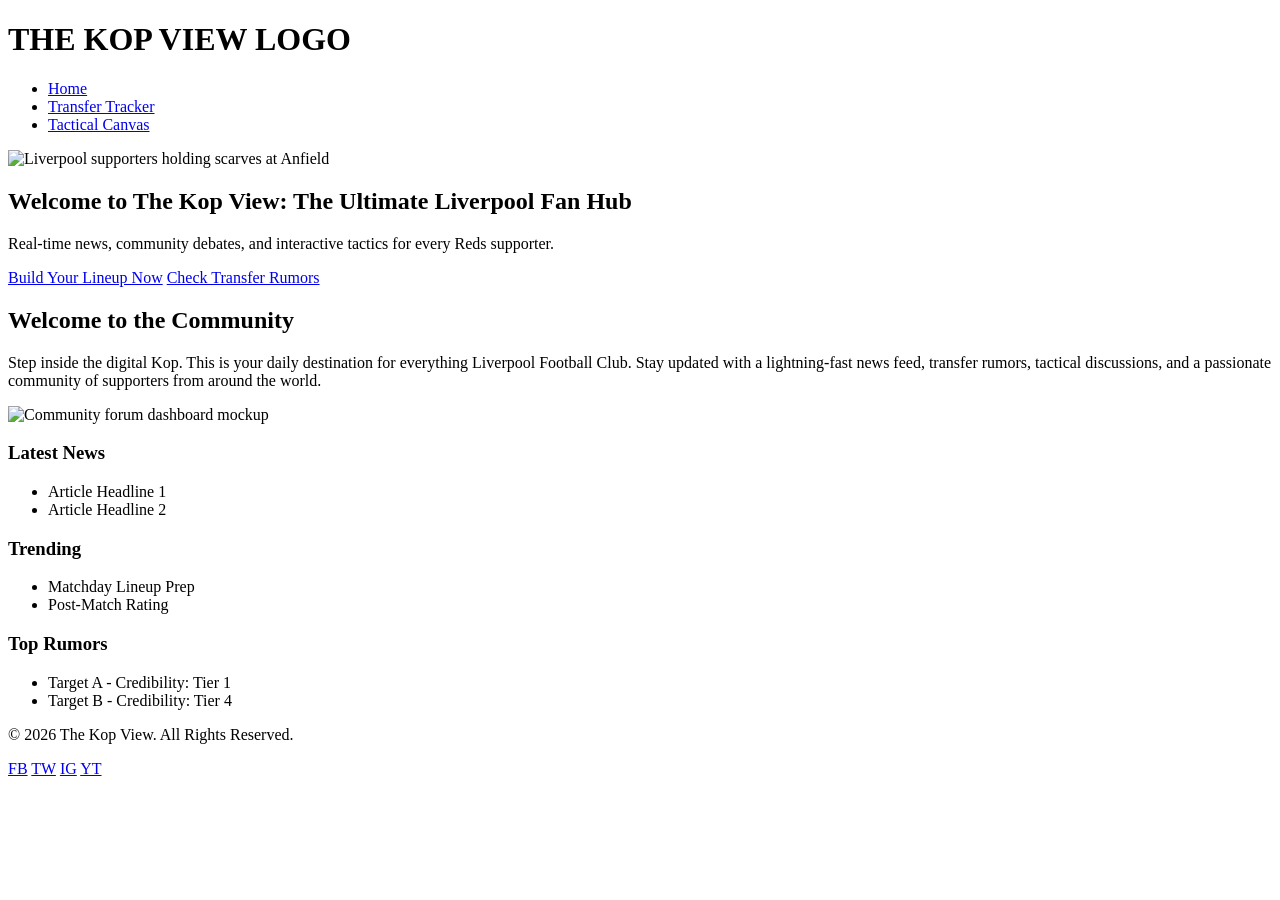
==== index.html @ 6179ca46 "Create index.html" ====
<!DOCTYPE html>
<html lang="en">
<head>
    <meta charset="UTF-8">
    <meta name="viewport" content="width=device-width, initial-scale=1.0">
    <title>The Kop View</title>
    <link rel="stylesheet" href="styles.css">
</head>
<body>
    <header>
        <div class="logo">
            <h1>THE KOP VIEW LOGO</h1>
        </div>
        <nav>
            <ul>
                <li><a href="index.html">Home</a></li>
                <li><a href="transfer-tracker.html">Transfer Tracker</a></li>
                <li><a href="tactical-canvas.html">Tactical Canvas</a></li>
            </ul>
        </nav>
    </header>
    <section class="hero">
        <img src="images/anfield.jpg" alt="Liverpool supporters holding scarves at Anfield">
        <div class="hero-content">
            <h2>Welcome to The Kop View: The Ultimate Liverpool Fan Hub</h2>
            <p>
                Real-time news, community debates, and interactive tactics for every Reds supporter.
            </p>
            <div class="hero-buttons">
                <a href="#" class="btn">Build Your Lineup Now</a>
                <a href="#" class="btn">Check Transfer Rumors</a>
            </div>
        </div>
    </section>
    <section class="intro">
        <div class="intro-text">
            <h2>Welcome to the Community</h2>
            <p>
                Step inside the digital Kop. This is your daily destination for everything Liverpool Football Club.
                Stay updated with a lightning-fast news feed, transfer rumors, tactical discussions,
                and a passionate community of supporters from around the world.
            </p>
        </div>
        <div class="intro-image">
            <img src="images/forum-dashboard.jpg" alt="Community forum dashboard mockup">
        </div>
    </section>
    <section class="features">
        <div class="feature-box">
            <h3>Latest News</h3>
            <ul>
                <li>Article Headline 1</li>
                <li>Article Headline 2</li>
            </ul>
        </div>
        <div class="feature-box">
            <h3>Trending</h3>
            <ul>
                <li>Matchday Lineup Prep</li>
                <li>Post-Match Rating</li>
            </ul>
        </div>
        <div class="feature-box">
            <h3>Top Rumors</h3>
            <ul>
                <li>Target A - Credibility: Tier 1</li>
                <li>Target B - Credibility: Tier 4</li>
            </ul>
        </div>
    </section>
    <footer>
        <p>&copy; 2026 The Kop View. All Rights Reserved.</p>
        <div class="socials">
            <a href="#">FB</a>
            <a href="#">TW</a>
            <a href="#">IG</a>
            <a href="#">YT</a>
        </div>
    </footer>
</body>
</html>
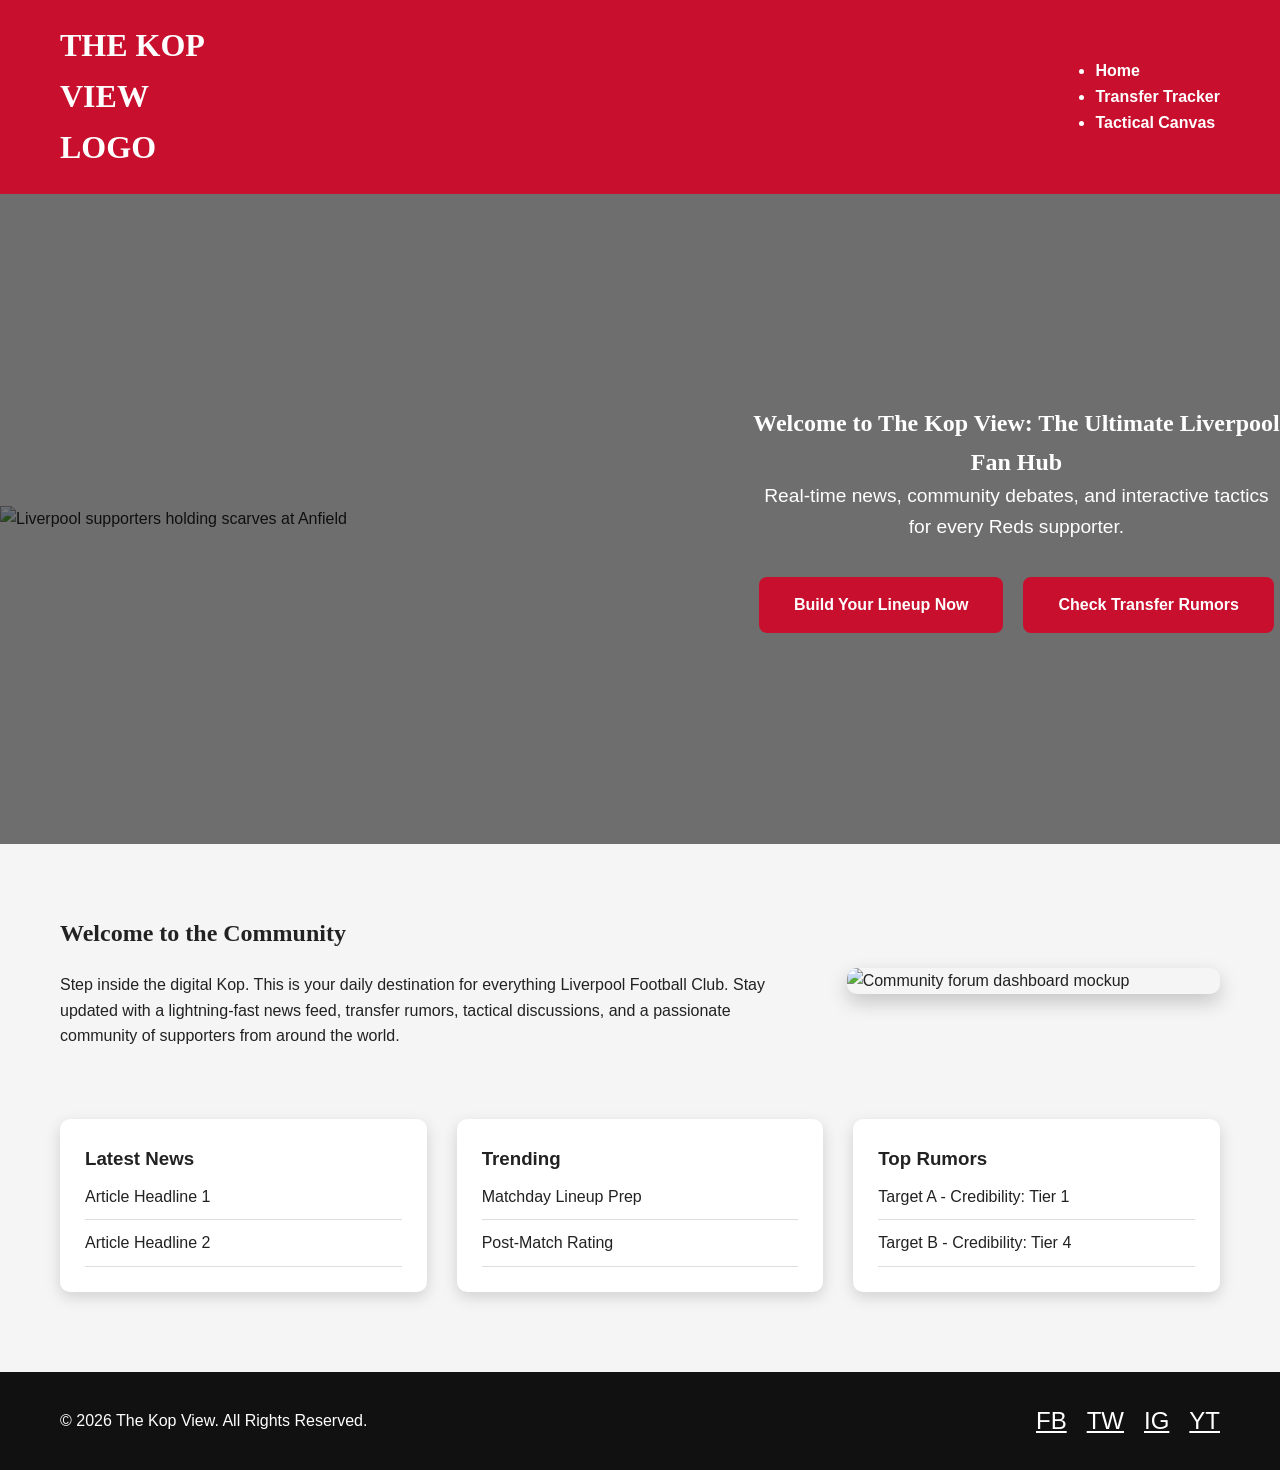
==== commit 438bf9e1: "Update index.html" ====
--- a/index.html
+++ b/index.html
@@ -4,7 +4,7 @@
     <meta charset="UTF-8">
     <meta name="viewport" content="width=device-width, initial-scale=1.0">
     <title>The Kop View</title>
-    <link rel="stylesheet" href="styles.css">
+    <link rel="stylesheet" href="style.css">
 </head>
 <body>
     <header>
@@ -14,7 +14,7 @@
         <nav>
             <ul>
                 <li><a href="index.html">Home</a></li>
-                <li><a href="transfer-tracker.html">Transfer Tracker</a></li>
+                <li><a href="TransferTracker.html">Transfer Tracker</a></li>
                 <li><a href="tactical-canvas.html">Tactical Canvas</a></li>
             </ul>
         </nav>
--- a/style.css
+++ b/style.css
@@ -0,0 +1,183 @@
+* {
+    margin: 0;
+    padding: 0;
+    box-sizing: border-box;
+}
+body {
+    font-family: "Lato", sans-serif;
+    background: #f5f5f5;
+    color: #222;
+    line-height: 1.6;
+}
+img {
+    width: 100%;
+    display: block;
+}
+h1, h2 {
+    font-family: "IM Fell French Canon SC", serif;
+}
+main {
+    max-width: 1400px;
+    margin: 0 auto;
+}
+header {
+    background: #c8102e;
+    color: white;
+    padding: 20px 60px;
+
+    display: flex;
+    justify-content: space-between;
+    align-items: center;
+}
+.logo {
+    width: 170px;
+}
+nav {
+    display: flex;
+    gap: 35px;
+}
+nav a {
+    color: white;
+    text-decoration: none;
+    font-weight: bold;
+    transition: .3s;
+}
+nav a:hover {
+    color: gold;
+}
+.hero {
+    position: relative;
+    height: 650px;
+    background-image: url("../images/anfield.jpg");
+    background-size: cover;
+    background-position: center;
+    display: flex;
+    justify-content: center;
+    align-items: center;
+}
+.hero::before {
+    content: "";
+    position: absolute;
+    inset: 0;
+    background: rgba(0,0,0,.55);
+}
+.hero-content {
+    position: relative;
+    color: white;
+    text-align: center;
+    width: 70%;
+}
+.hero h1 {
+    font-size: 3.2rem;
+    margin-bottom: 20px;
+}
+.hero p {
+    font-size: 1.2rem;
+    margin-bottom: 35px;
+}
+.hero-buttons {
+    display: flex;
+    justify-content: center;
+    gap: 20px;
+}
+.hero-buttons a {
+    background: #c8102e;
+    color: white;
+    padding: 15px 35px;
+    text-decoration: none;
+    border-radius: 8px;
+    font-weight: bold;
+    transition: .3s;
+}
+.hero-buttons a:hover {
+    background: #900020;
+}
+.intro {
+    display: grid;
+    grid-template-columns: 2fr 1fr;
+    gap: 40px;
+
+    padding: 70px 60px;
+    align-items: center;
+}
+.intro-text h2 {
+    margin-bottom: 20px;
+}
+.intro-image img {
+    border-radius: 10px;
+    box-shadow: 0 8px 20px rgba(0,0,0,.2);
+}
+.features {
+    display: grid;
+    grid-template-columns: repeat(3, 1fr);
+    gap: 30px;
+
+    padding: 0 60px 80px;
+}
+.feature-box {
+    background: white;
+    padding: 25px;
+    border-radius: 10px;
+    box-shadow: 0 5px 15px rgba(0,0,0,.15);
+}
+.feature-box h2 {
+    color: #c8102e;
+    margin-bottom: 15px;
+}
+.feature-box ul {
+    list-style: none;
+}
+.feature-box li {
+    padding: 10px 0;
+    border-bottom: 1px solid #ddd;
+}
+footer {
+    background: #111;
+    color: white;
+    padding: 30px 60px;
+    display: flex;
+    justify-content: space-between;
+    align-items: center;
+}
+.socials {
+    display: flex;
+    gap: 20px;
+}
+.socials a {
+    color: white;
+    font-size: 1.5rem;
+    transition: .3s;
+}
+.socials a:hover {
+    color: #c8102e;
+}
+@media (max-width: 900px) {
+    header {
+        flex-direction: column;
+        gap: 20px;
+    }
+    nav {
+        flex-wrap: wrap;
+        justify-content: center;
+    }
+    .hero {
+        height: 500px;
+    }
+    .hero h1 {
+        font-size: 2.3rem;
+    }
+    .hero-buttons {
+        flex-direction: column;
+    }
+    .intro {
+        grid-template-columns: 1fr;
+    }
+    .features {
+        grid-template-columns: 1fr;
+    }
+    footer {
+        flex-direction: column;
+        gap: 20px;
+        text-align: center;
+    }
+}
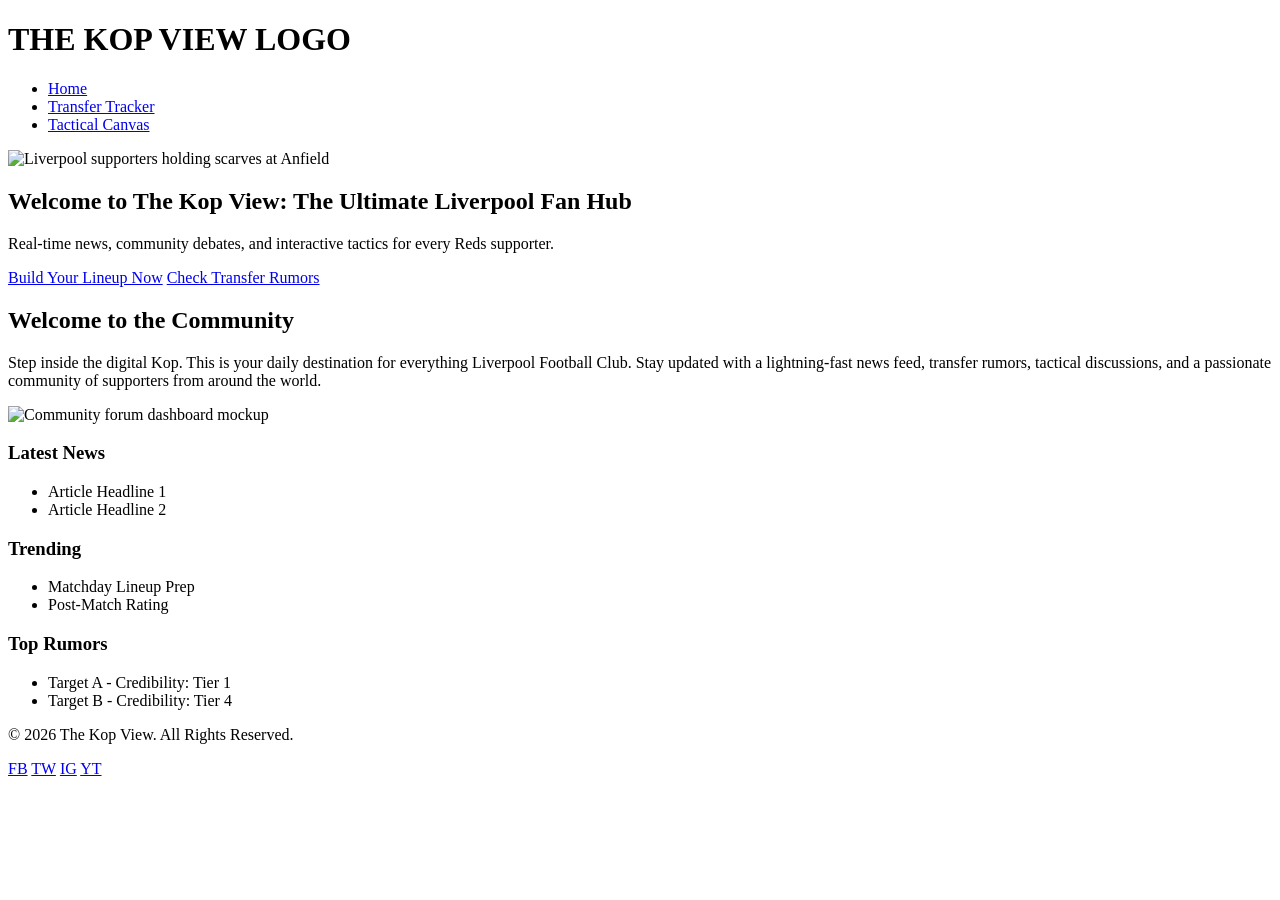
==== commit 8dabc75d: "Update index.html" ====
--- a/index.html
+++ b/index.html
@@ -4,7 +4,7 @@
     <meta charset="UTF-8">
     <meta name="viewport" content="width=device-width, initial-scale=1.0">
     <title>The Kop View</title>
-    <link rel="stylesheet" href="style.css">
+    <link rel="stylesheet" href="styles.css">
 </head>
 <body>
     <header>
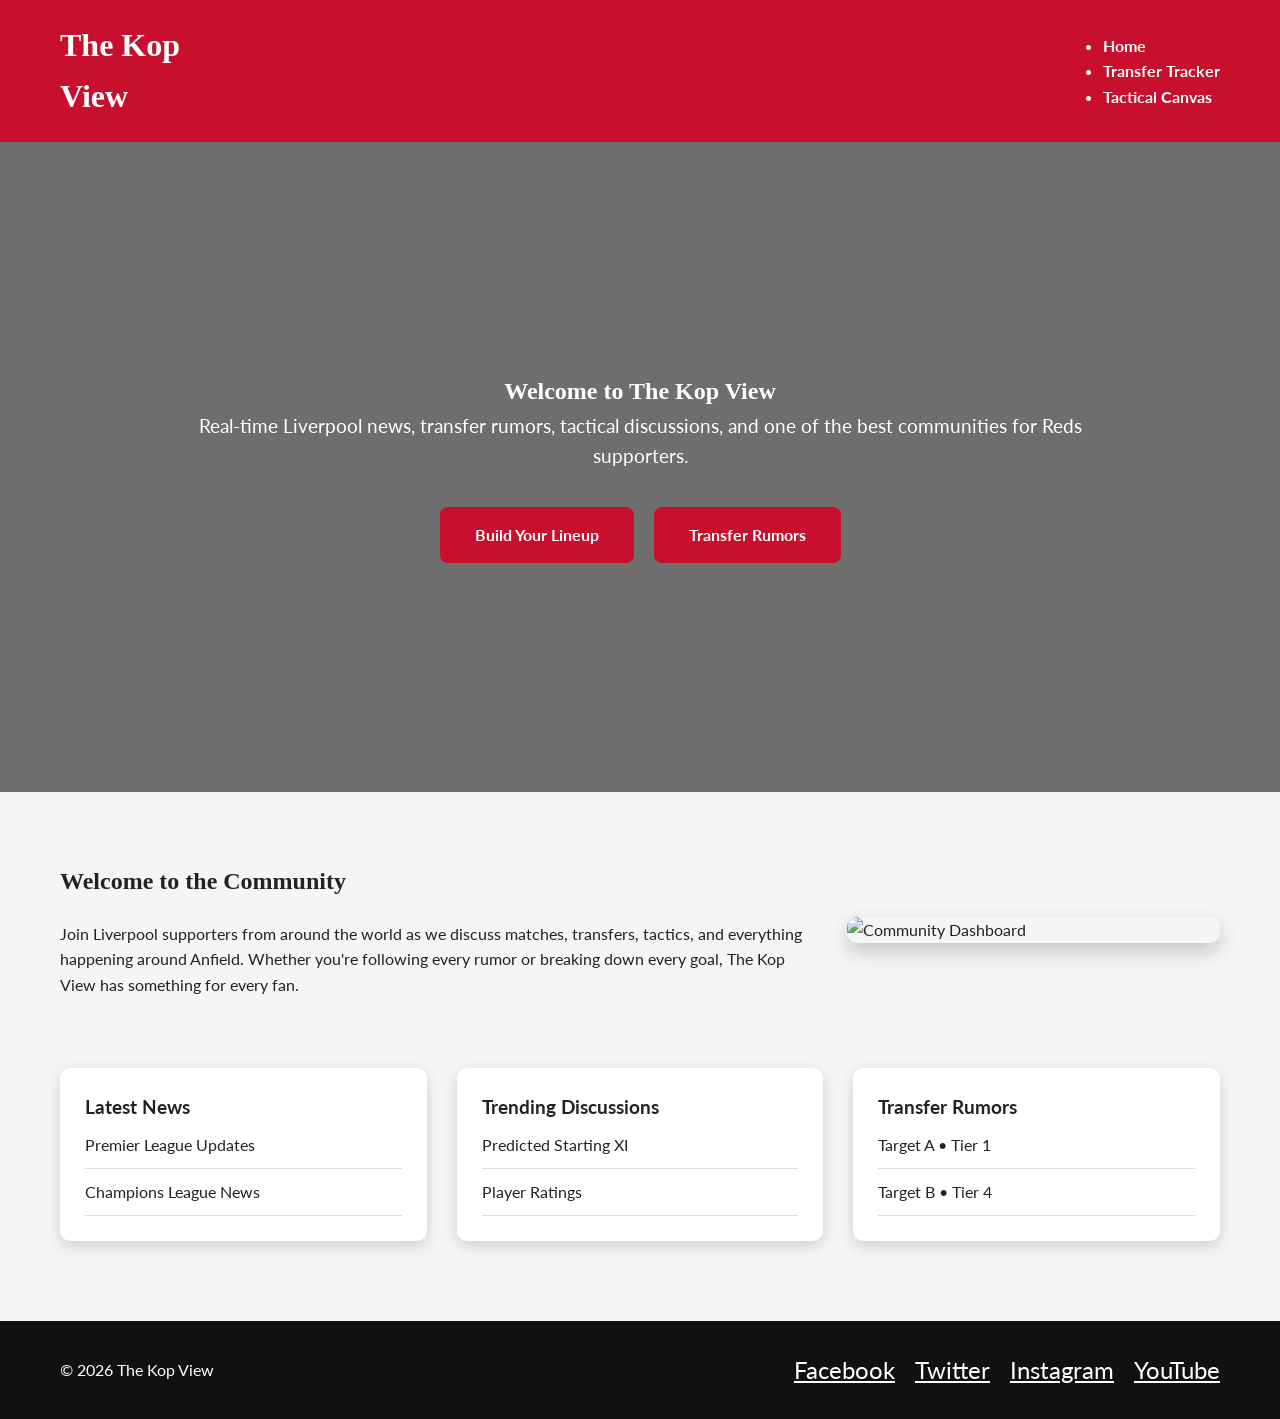
==== commit 688a9ba7: "Update index.html" ====
--- a/index.html
+++ b/index.html
@@ -4,78 +4,125 @@
     <meta charset="UTF-8">
     <meta name="viewport" content="width=device-width, initial-scale=1.0">
     <title>The Kop View</title>
+
+    <!-- Google Fonts -->
+    <link rel="preconnect" href="https://fonts.googleapis.com">
+    <link rel="preconnect" href="https://fonts.gstatic.com" crossorigin>
+    <link href="https://fonts.googleapis.com/css2?family=IM+Fell+French+Canon+SC&family=Lato:wght@300;400;700&display=swap" rel="stylesheet">
+
     <link rel="stylesheet" href="styles.css">
 </head>
+
 <body>
-    <header>
-        <div class="logo">
-            <h1>THE KOP VIEW LOGO</h1>
+
+<header>
+    <div class="logo">
+        <h1>The Kop View</h1>
+    </div>
+
+    <nav>
+        <ul>
+            <li><a href="index.html">Home</a></li>
+            <li><a href="TransferTracker.html">Transfer Tracker</a></li>
+            <li><a href="tactical-canvas.html">Tactical Canvas</a></li>
+        </ul>
+    </nav>
+</header>
+
+<main>
+
+<section class="hero">
+
+    <div class="hero-content">
+        <h2>Welcome to The Kop View</h2>
+
+        <p>
+            Real-time Liverpool news, transfer rumors, tactical discussions,
+            and one of the best communities for Reds supporters.
+        </p>
+
+        <div class="hero-buttons">
+            <a href="#">Build Your Lineup</a>
+            <a href="#">Transfer Rumors</a>
         </div>
-        <nav>
-            <ul>
-                <li><a href="index.html">Home</a></li>
-                <li><a href="TransferTracker.html">Transfer Tracker</a></li>
-                <li><a href="tactical-canvas.html">Tactical Canvas</a></li>
-            </ul>
-        </nav>
-    </header>
-    <section class="hero">
-        <img src="images/anfield.jpg" alt="Liverpool supporters holding scarves at Anfield">
-        <div class="hero-content">
-            <h2>Welcome to The Kop View: The Ultimate Liverpool Fan Hub</h2>
-            <p>
-                Real-time news, community debates, and interactive tactics for every Reds supporter.
-            </p>
-            <div class="hero-buttons">
-                <a href="#" class="btn">Build Your Lineup Now</a>
-                <a href="#" class="btn">Check Transfer Rumors</a>
-            </div>
-        </div>
-    </section>
-    <section class="intro">
-        <div class="intro-text">
-            <h2>Welcome to the Community</h2>
-            <p>
-                Step inside the digital Kop. This is your daily destination for everything Liverpool Football Club.
-                Stay updated with a lightning-fast news feed, transfer rumors, tactical discussions,
-                and a passionate community of supporters from around the world.
-            </p>
-        </div>
-        <div class="intro-image">
-            <img src="images/forum-dashboard.jpg" alt="Community forum dashboard mockup">
-        </div>
-    </section>
-    <section class="features">
-        <div class="feature-box">
-            <h3>Latest News</h3>
-            <ul>
-                <li>Article Headline 1</li>
-                <li>Article Headline 2</li>
-            </ul>
-        </div>
-        <div class="feature-box">
-            <h3>Trending</h3>
-            <ul>
-                <li>Matchday Lineup Prep</li>
-                <li>Post-Match Rating</li>
-            </ul>
-        </div>
-        <div class="feature-box">
-            <h3>Top Rumors</h3>
-            <ul>
-                <li>Target A - Credibility: Tier 1</li>
-                <li>Target B - Credibility: Tier 4</li>
-            </ul>
-        </div>
-    </section>
-    <footer>
-        <p>&copy; 2026 The Kop View. All Rights Reserved.</p>
-        <div class="socials">
-            <a href="#">FB</a>
-            <a href="#">TW</a>
-            <a href="#">IG</a>
-            <a href="#">YT</a>
-        </div>
-    </footer>
+
+    </div>
+
+</section>
+
+<section class="intro">
+
+    <div class="intro-text">
+
+        <h2>Welcome to the Community</h2>
+
+        <p>
+            Join Liverpool supporters from around the world as we discuss
+            matches, transfers, tactics, and everything happening around
+            Anfield. Whether you're following every rumor or breaking down
+            every goal, The Kop View has something for every fan.
+        </p>
+
+    </div>
+
+    <div class="intro-image">
+
+        <img src="images/forum-dashboard.jpg" alt="Community Dashboard">
+
+    </div>
+
+</section>
+
+<section class="features">
+
+    <div class="feature-box">
+        <h3>Latest News</h3>
+
+        <ul>
+            <li>Premier League Updates</li>
+            <li>Champions League News</li>
+        </ul>
+
+    </div>
+
+    <div class="feature-box">
+
+        <h3>Trending Discussions</h3>
+
+        <ul>
+            <li>Predicted Starting XI</li>
+            <li>Player Ratings</li>
+        </ul>
+
+    </div>
+
+    <div class="feature-box">
+
+        <h3>Transfer Rumors</h3>
+
+        <ul>
+            <li>Target A • Tier 1</li>
+            <li>Target B • Tier 4</li>
+        </ul>
+
+    </div>
+
+</section>
+
+</main>
+
+<footer>
+
+    <p>&copy; 2026 The Kop View</p>
+
+    <div class="socials">
+        <a href="#">Facebook</a>
+        <a href="#">Twitter</a>
+        <a href="#">Instagram</a>
+        <a href="#">YouTube</a>
+    </div>
+
+</footer>
+
 </body>
 </html>
--- a/styles.css
+++ b/styles.css
@@ -0,0 +1,183 @@
+* {
+    margin: 0;
+    padding: 0;
+    box-sizing: border-box;
+}
+body {
+    font-family: "Lato", sans-serif;
+    background: #f5f5f5;
+    color: #222;
+    line-height: 1.6;
+}
+img {
+    width: 100%;
+    display: block;
+}
+h1, h2 {
+    font-family: "IM Fell French Canon SC", serif;
+}
+main {
+    max-width: 1400px;
+    margin: 0 auto;
+}
+header {
+    background: #c8102e;
+    color: white;
+    padding: 20px 60px;
+
+    display: flex;
+    justify-content: space-between;
+    align-items: center;
+}
+.logo {
+    width: 170px;
+}
+nav {
+    display: flex;
+    gap: 35px;
+}
+nav a {
+    color: white;
+    text-decoration: none;
+    font-weight: bold;
+    transition: .3s;
+}
+nav a:hover {
+    color: gold;
+}
+.hero {
+    position: relative;
+    height: 650px;
+    background-image: url("../images/anfield.jpg");
+    background-size: cover;
+    background-position: center;
+    display: flex;
+    justify-content: center;
+    align-items: center;
+}
+.hero::before {
+    content: "";
+    position: absolute;
+    inset: 0;
+    background: rgba(0,0,0,.55);
+}
+.hero-content {
+    position: relative;
+    color: white;
+    text-align: center;
+    width: 70%;
+}
+.hero h1 {
+    font-size: 3.2rem;
+    margin-bottom: 20px;
+}
+.hero p {
+    font-size: 1.2rem;
+    margin-bottom: 35px;
+}
+.hero-buttons {
+    display: flex;
+    justify-content: center;
+    gap: 20px;
+}
+.hero-buttons a {
+    background: #c8102e;
+    color: white;
+    padding: 15px 35px;
+    text-decoration: none;
+    border-radius: 8px;
+    font-weight: bold;
+    transition: .3s;
+}
+.hero-buttons a:hover {
+    background: #900020;
+}
+.intro {
+    display: grid;
+    grid-template-columns: 2fr 1fr;
+    gap: 40px;
+
+    padding: 70px 60px;
+    align-items: center;
+}
+.intro-text h2 {
+    margin-bottom: 20px;
+}
+.intro-image img {
+    border-radius: 10px;
+    box-shadow: 0 8px 20px rgba(0,0,0,.2);
+}
+.features {
+    display: grid;
+    grid-template-columns: repeat(3, 1fr);
+    gap: 30px;
+
+    padding: 0 60px 80px;
+}
+.feature-box {
+    background: white;
+    padding: 25px;
+    border-radius: 10px;
+    box-shadow: 0 5px 15px rgba(0,0,0,.15);
+}
+.feature-box h2 {
+    color: #c8102e;
+    margin-bottom: 15px;
+}
+.feature-box ul {
+    list-style: none;
+}
+.feature-box li {
+    padding: 10px 0;
+    border-bottom: 1px solid #ddd;
+}
+footer {
+    background: #111;
+    color: white;
+    padding: 30px 60px;
+    display: flex;
+    justify-content: space-between;
+    align-items: center;
+}
+.socials {
+    display: flex;
+    gap: 20px;
+}
+.socials a {
+    color: white;
+    font-size: 1.5rem;
+    transition: .3s;
+}
+.socials a:hover {
+    color: #c8102e;
+}
+@media (max-width: 900px) {
+    header {
+        flex-direction: column;
+        gap: 20px;
+    }
+    nav {
+        flex-wrap: wrap;
+        justify-content: center;
+    }
+    .hero {
+        height: 500px;
+    }
+    .hero h1 {
+        font-size: 2.3rem;
+    }
+    .hero-buttons {
+        flex-direction: column;
+    }
+    .intro {
+        grid-template-columns: 1fr;
+    }
+    .features {
+        grid-template-columns: 1fr;
+    }
+    footer {
+        flex-direction: column;
+        gap: 20px;
+        text-align: center;
+    }
+}
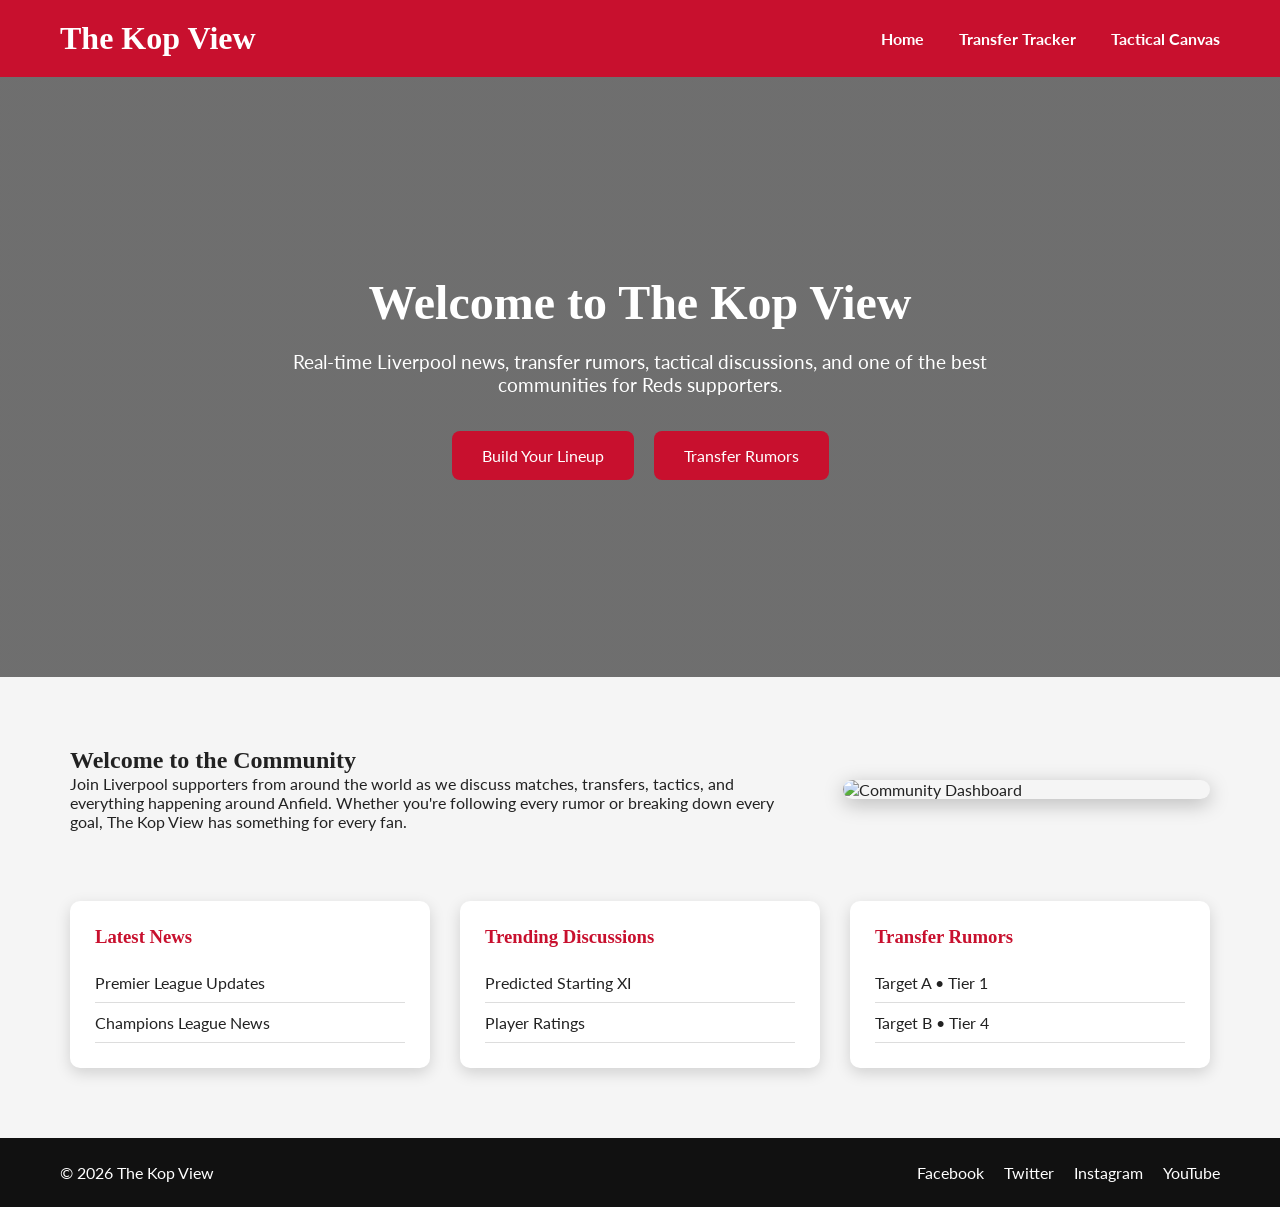
==== commit 7cbe11fb: "created html for tactical canvas, updated the link for the index & added onto the css page for tacti" ====
--- a/index.html
+++ b/index.html
@@ -24,7 +24,7 @@
         <ul>
             <li><a href="index.html">Home</a></li>
             <li><a href="TransferTracker.html">Transfer Tracker</a></li>
-            <li><a href="tactical-canvas.html">Tactical Canvas</a></li>
+            <li><a href="tacticalcanvas.html">Tactical Canvas</a></li>
         </ul>
     </nav>
 </header>
--- a/styles.css
+++ b/styles.css
@@ -1,183 +1,300 @@
-* {
-    margin: 0;
-    padding: 0;
-    box-sizing: border-box;
-}
-body {
-    font-family: "Lato", sans-serif;
-    background: #f5f5f5;
-    color: #222;
-    line-height: 1.6;
-}
-img {
-    width: 100%;
+*{
+    margin:0;
+    padding:0;
+    box-sizing:border-box;
+}
+
+body{
+    font-family:"Lato",sans-serif;
+    background:#f5f5f5;
+    color:#222;
+}
+
+img{
+    width:100%;
+    display:block;
+}
+
+h1,h2,h3{
+    font-family:"IM Fell French Canon SC",serif;
+}
+
+header{
+    background:#C8102E;
+    color:white;
+
+    display:flex;
+    justify-content:space-between;
+    align-items:center;
+
+    padding:20px 60px;
+}
+
+.logo h1{
+    font-size:2rem;
+}
+
+nav ul{
+    display:flex;
+    gap:35px;
+    list-style:none;
+}
+
+nav a{
+    text-decoration:none;
+    color:white;
+    font-weight:bold;
+}
+
+nav a:hover{
+    color:gold;
+}
+
+.hero{
+
+    background-image:
+        linear-gradient(rgba(0,0,0,.55),rgba(0,0,0,.55)),
+        url("images/anfield.jpg");
+
+    background-size:cover;
+    background-position:center;
+
+    height:600px;
+
+    display:flex;
+    justify-content:center;
+    align-items:center;
+
+    text-align:center;
+
+    color:white;
+
+    padding:30px;
+}
+
+.hero-content{
+    max-width:800px;
+}
+
+.hero h2{
+    font-size:3rem;
+    margin-bottom:20px;
+}
+
+.hero p{
+    font-size:1.2rem;
+    margin-bottom:35px;
+}
+
+.hero-buttons{
+
+    display:flex;
+    justify-content:center;
+    gap:20px;
+
+}
+
+.hero-buttons a{
+
+    text-decoration:none;
+    color:white;
+    background:#C8102E;
+
+    padding:15px 30px;
+
+    border-radius:8px;
+
+    transition:.3s;
+
+}
+
+.hero-buttons a:hover{
+    background:#8E001C;
+}
+
+.intro{
+
+    display:grid;
+    grid-template-columns:2fr 1fr;
+
+    gap:40px;
+
+    padding:70px;
+
+    align-items:center;
+
+}
+
+.intro-image img{
+
+    border-radius:10px;
+
+    box-shadow:0 5px 20px rgba(0,0,0,.25);
+
+}
+
+.features{
+
+    display:grid;
+    grid-template-columns:repeat(3,1fr);
+
+    gap:30px;
+
+    padding:0 70px 70px;
+
+}
+
+.feature-box{
+
+    background:white;
+
+    border-radius:10px;
+
+    padding:25px;
+
+    box-shadow:0 5px 15px rgba(0,0,0,.15);
+
+}
+
+.feature-box h3{
+
+    color:#C8102E;
+
+    margin-bottom:15px;
+
+}
+
+.feature-box ul{
+
+    list-style:none;
+
+}
+
+.feature-box li{
+
+    padding:10px 0;
+
+    border-bottom:1px solid #ddd;
+
+}
+
+footer{
+
+    background:#111;
+
+    color:white;
+
+    display:flex;
+    justify-content:space-between;
+    align-items:center;
+
+    padding:25px 60px;
+
+}
+
+.socials{
+
+    display:flex;
+    gap:20px;
+
+}
+
+.socials a{
+
+    color:white;
+
+    text-decoration:none;
+
+}
+
+.socials a:hover{
+
+    color:#C8102E;
+
+}
+
+@media(max-width:900px){
+
+header{
+
+    flex-direction:column;
+
+    gap:20px;
+
+}
+
+nav ul{
+
+    flex-direction:column;
+
+    align-items:center;
+
+}
+
+.hero{
+
+    height:500px;
+
+}
+
+.hero h2{
+
+    font-size:2.2rem;
+
+}
+
+.hero-buttons{
+
+    flex-direction:column;
+
+}
+
+.intro{
+
+    grid-template-columns:1fr;
+
+}
+
+.features{
+
+    grid-template-columns:1fr;
+
+}
+
+footer{
+
+    flex-direction:column;
+
+    gap:15px;
+
+    text-align:center;
+
+}
+
+}
+
+.interactive, .roster-img, .panel, .roster{
+    display:grid;
+    grid-template-columns:repeat(2,1fr);
+    gap:30px;
+    padding:0 70px 70px;
+}
+
+.roster{
+    display: grid;
+    grid-template-columns: repeat(2, 1fr);
+    gap: 2rem;
+}
+.card {
     display: block;
-}
-h1, h2 {
-    font-family: "IM Fell French Canon SC", serif;
-}
-main {
-    max-width: 1400px;
-    margin: 0 auto;
-}
-header {
-    background: #c8102e;
-    color: white;
-    padding: 20px 60px;
-
-    display: flex;
-    justify-content: space-between;
-    align-items: center;
-}
-.logo {
-    width: 170px;
-}
-nav {
-    display: flex;
-    gap: 35px;
-}
-nav a {
-    color: white;
-    text-decoration: none;
-    font-weight: bold;
-    transition: .3s;
-}
-nav a:hover {
-    color: gold;
-}
-.hero {
-    position: relative;
-    height: 650px;
-    background-image: url("../images/anfield.jpg");
-    background-size: cover;
-    background-position: center;
-    display: flex;
-    justify-content: center;
-    align-items: center;
-}
-.hero::before {
-    content: "";
-    position: absolute;
-    inset: 0;
-    background: rgba(0,0,0,.55);
-}
-.hero-content {
-    position: relative;
-    color: white;
-    text-align: center;
-    width: 70%;
-}
-.hero h1 {
-    font-size: 3.2rem;
-    margin-bottom: 20px;
-}
-.hero p {
-    font-size: 1.2rem;
-    margin-bottom: 35px;
-}
-.hero-buttons {
-    display: flex;
-    justify-content: center;
-    gap: 20px;
-}
-.hero-buttons a {
-    background: #c8102e;
-    color: white;
-    padding: 15px 35px;
-    text-decoration: none;
-    border-radius: 8px;
-    font-weight: bold;
-    transition: .3s;
-}
-.hero-buttons a:hover {
-    background: #900020;
-}
-.intro {
-    display: grid;
-    grid-template-columns: 2fr 1fr;
-    gap: 40px;
-
-    padding: 70px 60px;
-    align-items: center;
-}
-.intro-text h2 {
-    margin-bottom: 20px;
-}
-.intro-image img {
-    border-radius: 10px;
-    box-shadow: 0 8px 20px rgba(0,0,0,.2);
-}
-.features {
-    display: grid;
-    grid-template-columns: repeat(3, 1fr);
-    gap: 30px;
-
-    padding: 0 60px 80px;
-}
-.feature-box {
-    background: white;
-    padding: 25px;
-    border-radius: 10px;
-    box-shadow: 0 5px 15px rgba(0,0,0,.15);
-}
-.feature-box h2 {
-    color: #c8102e;
-    margin-bottom: 15px;
-}
-.feature-box ul {
-    list-style: none;
-}
-.feature-box li {
-    padding: 10px 0;
-    border-bottom: 1px solid #ddd;
-}
-footer {
-    background: #111;
-    color: white;
-    padding: 30px 60px;
-    display: flex;
-    justify-content: space-between;
-    align-items: center;
-}
-.socials {
-    display: flex;
-    gap: 20px;
-}
-.socials a {
-    color: white;
-    font-size: 1.5rem;
-    transition: .3s;
-}
-.socials a:hover {
-    color: #c8102e;
-}
-@media (max-width: 900px) {
-    header {
-        flex-direction: column;
-        gap: 20px;
-    }
-    nav {
-        flex-wrap: wrap;
-        justify-content: center;
-    }
-    .hero {
-        height: 500px;
-    }
-    .hero h1 {
-        font-size: 2.3rem;
-    }
-    .hero-buttons {
-        flex-direction: column;
-    }
-    .intro {
-        grid-template-columns: 1fr;
-    }
-    .features {
-        grid-template-columns: 1fr;
-    }
-    footer {
-        flex-direction: column;
-        gap: 20px;
-        text-align: center;
-    }
-}
+    margin-top: 0.5rem;
+}
+
+button{
+    text-decoration:none;
+    color:white;
+    background:#C8102E;
+    padding:15px 30px;
+    border-radius:8px;
+    transition:.3s;
+}
